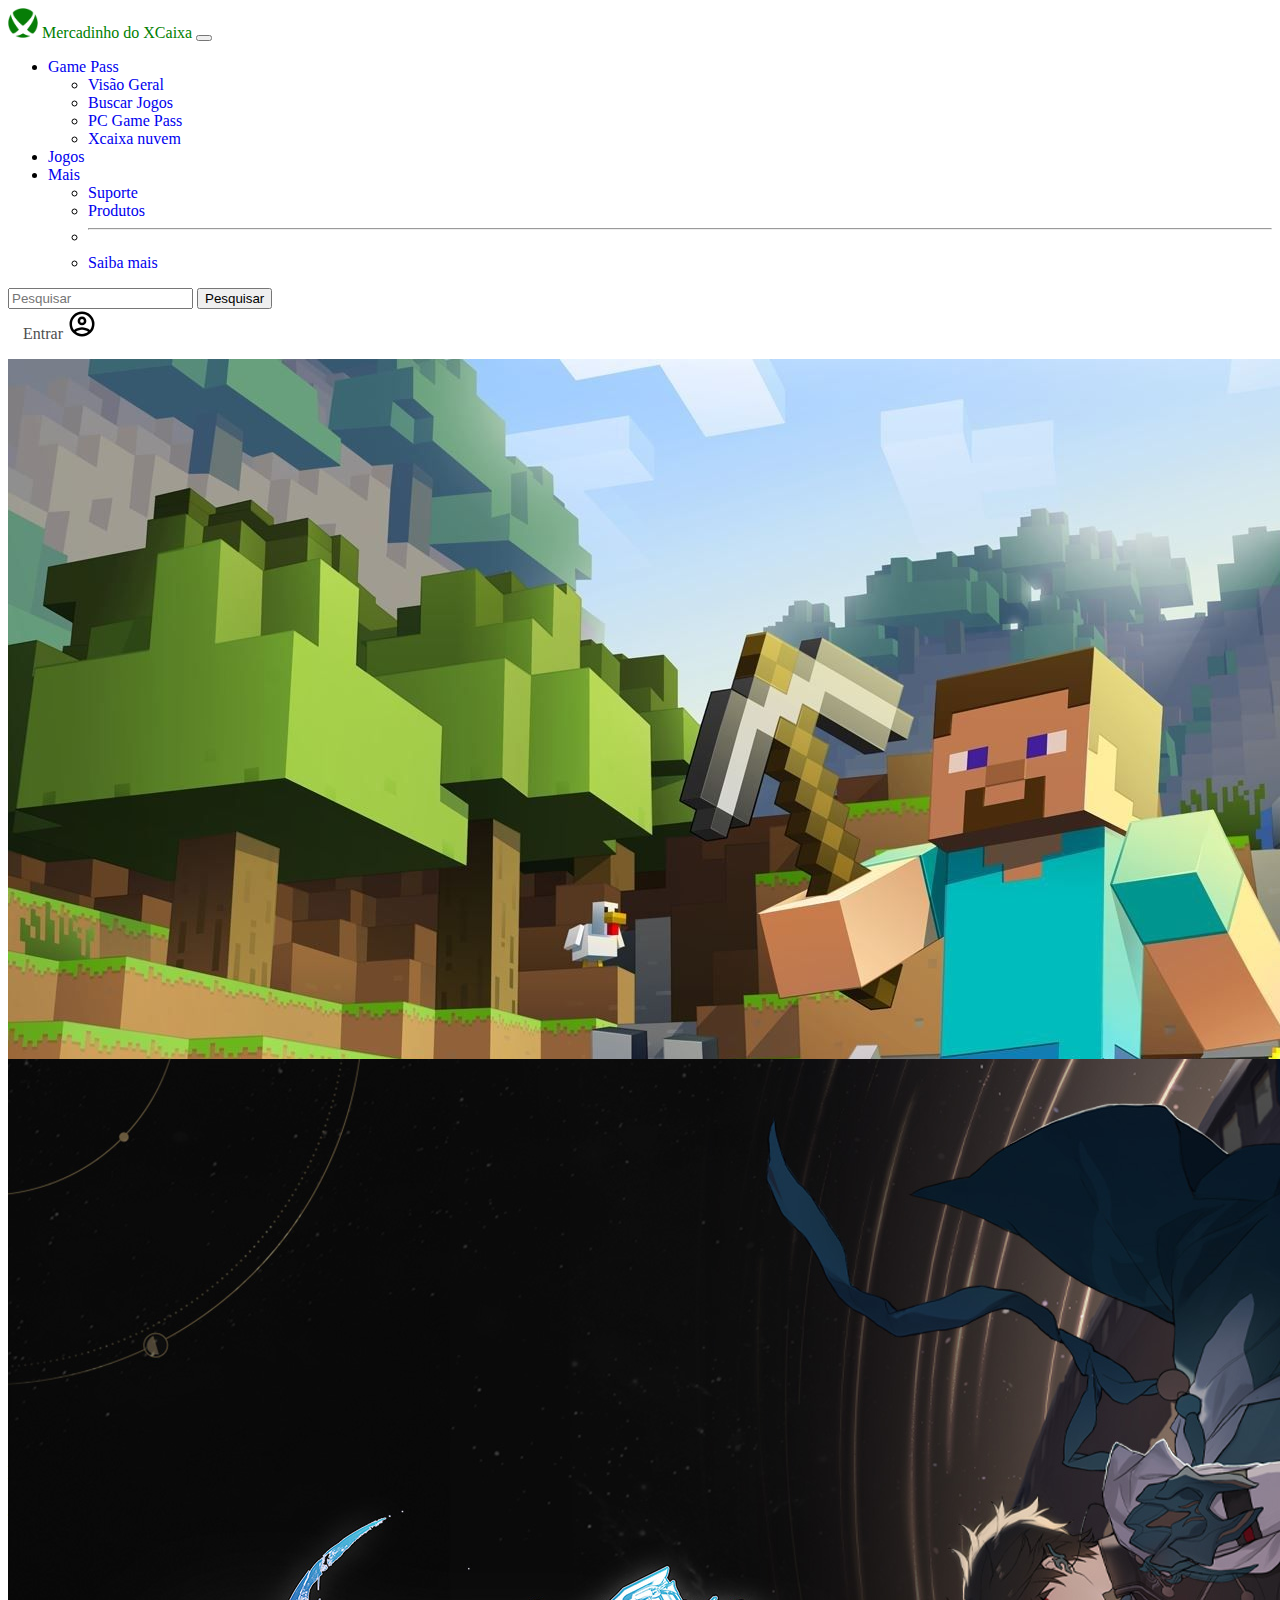
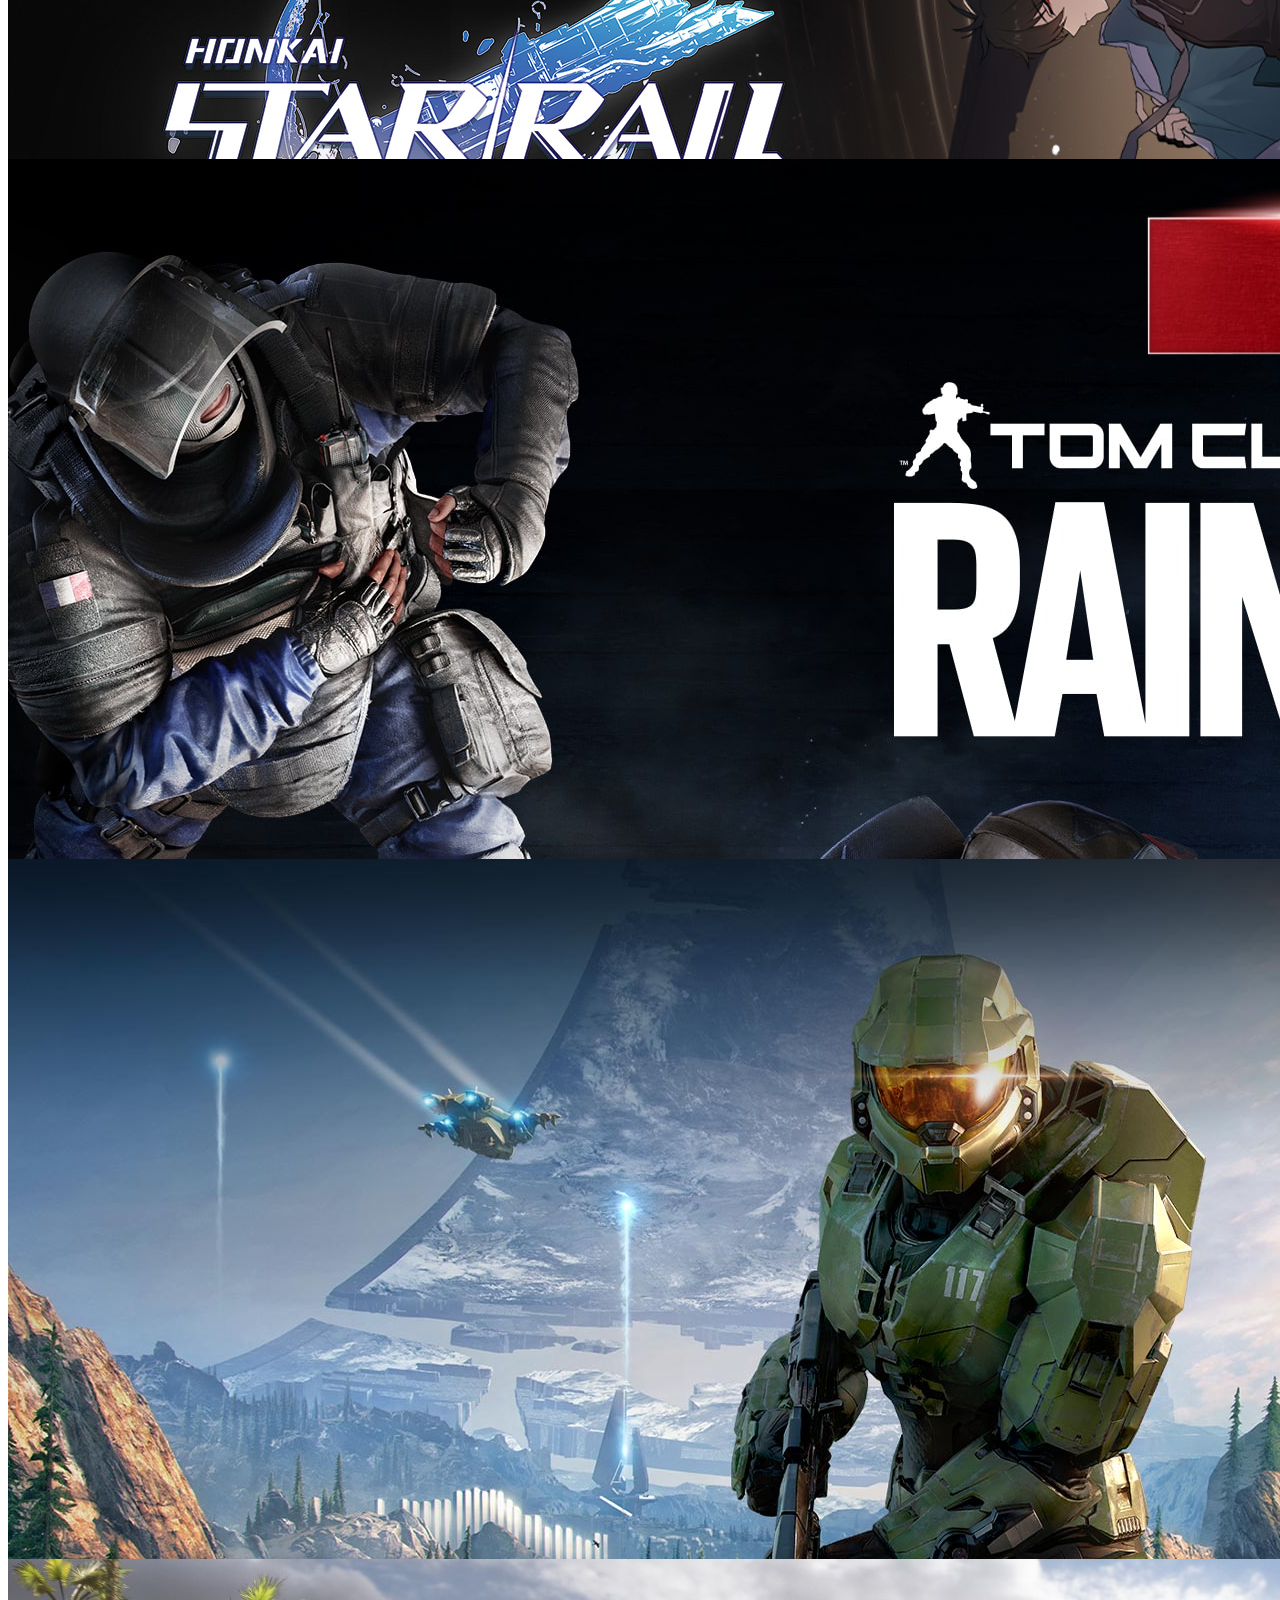
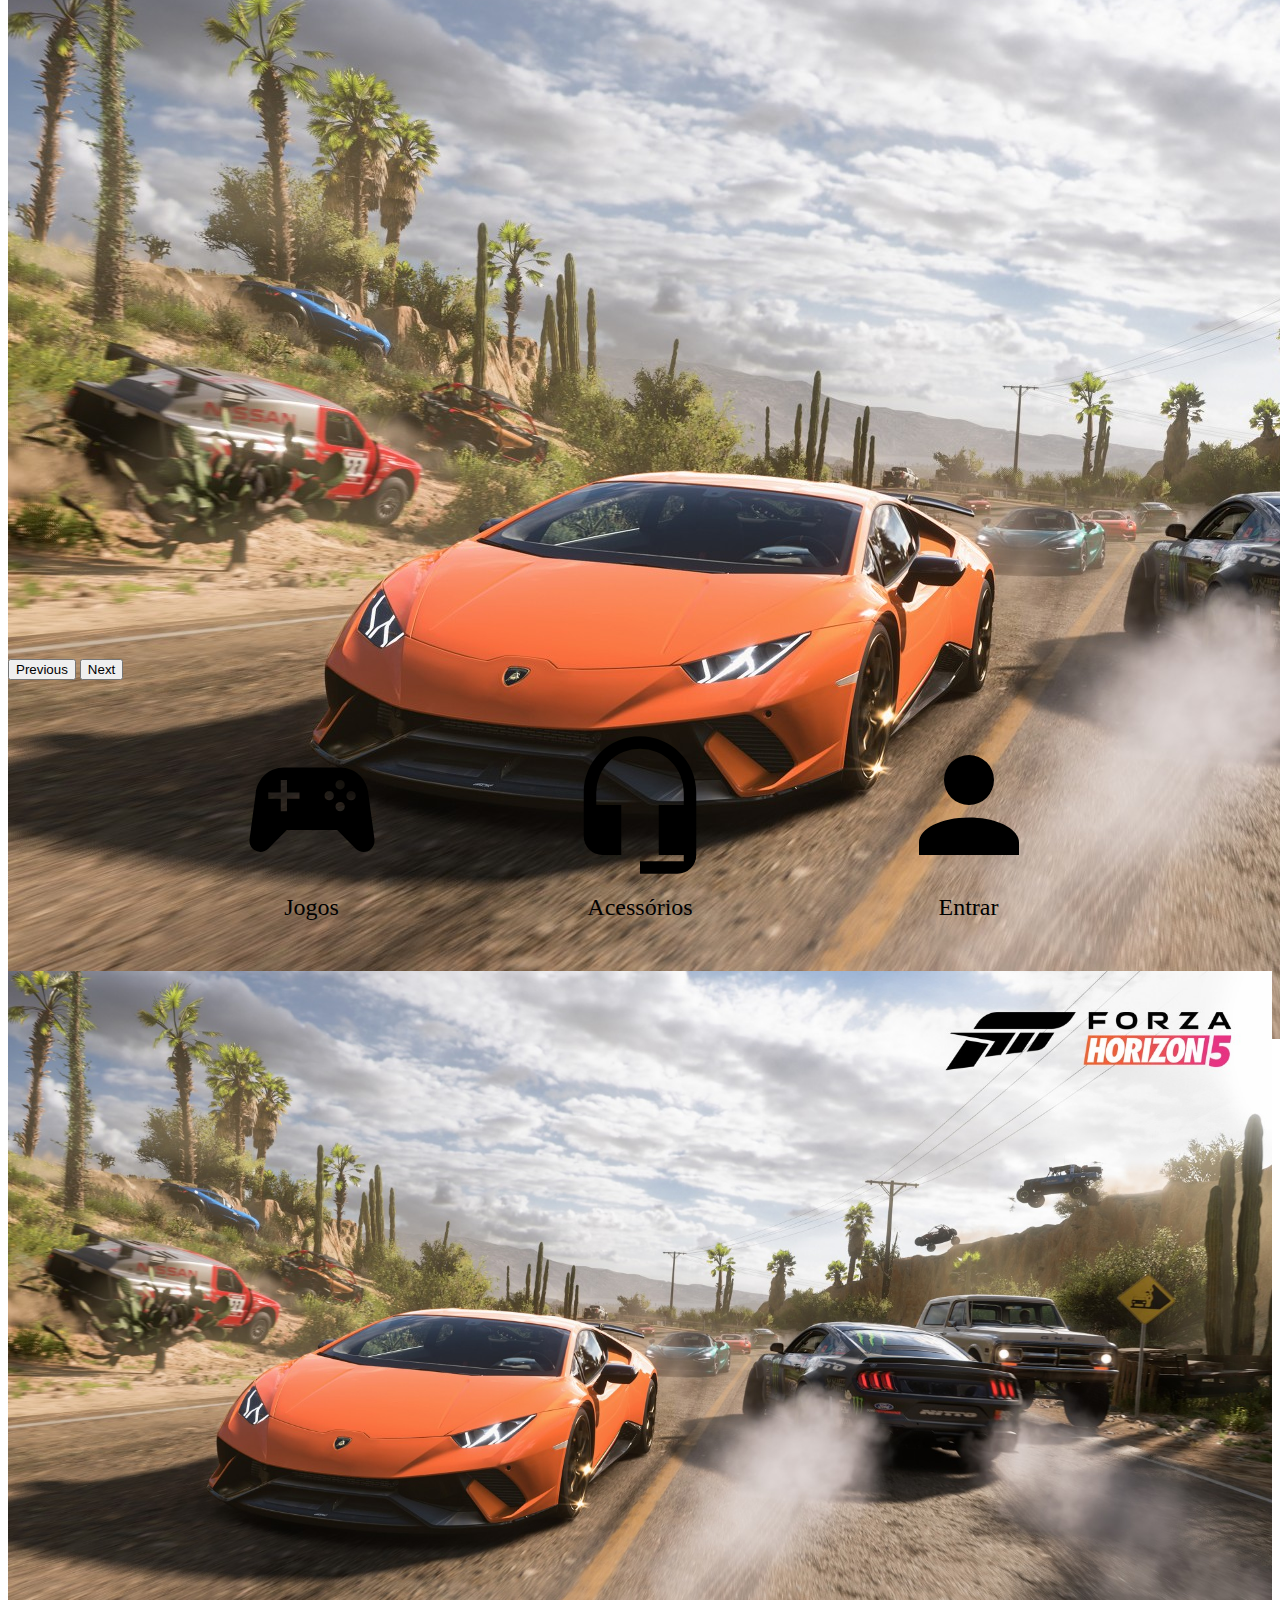
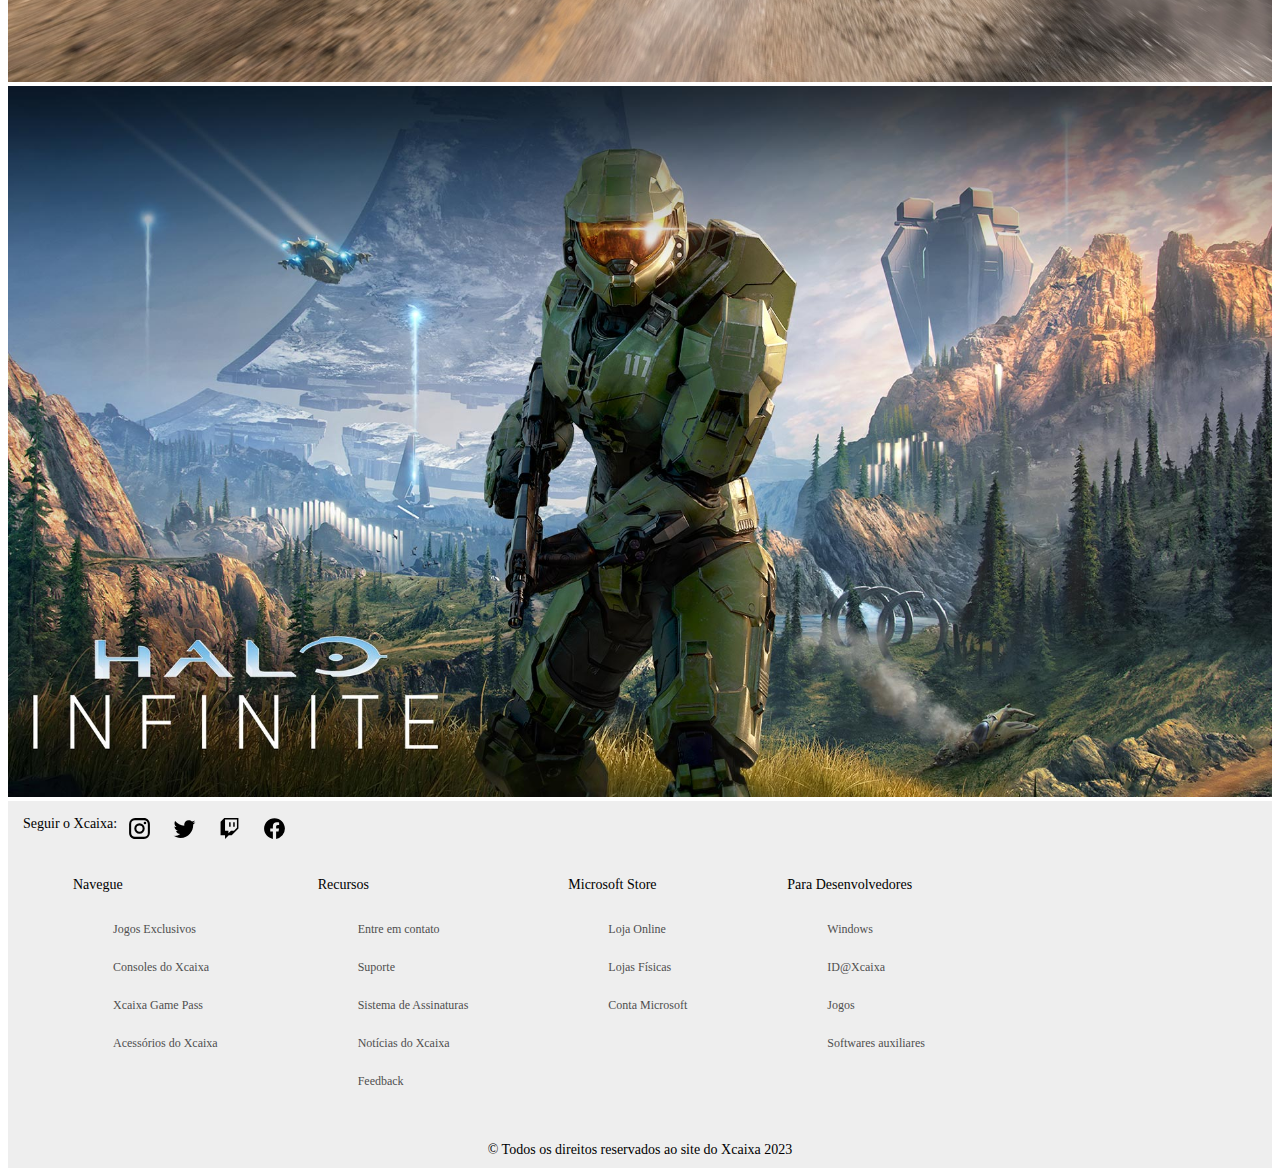
==== index.html @ ff06fa05 "arrumando repositorio" ====
<!DOCTYPE html>
<html lang="en">
<head>
  <meta charset="UTF-8">
  <meta http-equiv="X-UA-Compatible" content="IE=edge">
  <meta name="viewport" content="width=device-width, initial-scale=1.0">
  <title>Xcaixa</title>
  <link href="https://cdn.jsdelivr.net/npm/bootstrap@5.3.0-alpha3/dist/css/bootstrap.min.css" rel="stylesheet" integrity="sha384-KK94CHFLLe+nY2dmCWGMq91rCGa5gtU4mk92HdvYe+M/SXH301p5ILy+dN9+nJOZ" crossorigin="anonymous">
  <link rel="stylesheet" href="./estilos/index.css">
</head>
<body>

<!-- NavBar -->

  <nav class="navbar navbar-expand-lg bg-body-tertiary" data-bs-theme="light">
    <div class="container-fluid">
      <a class="navbar-brand" href="index.html" style="color: green;">
        <img src="./imagens/icones/xcaixa_logo_verde.png" alt="logo do xCaixa" class="xcaixa_logo">
        Mercadinho do XCaixa
      </a>
      <button class="navbar-toggler" type="button" data-bs-toggle="collapse" data-bs-target="#navbarScroll" aria-controls="navbarScroll" aria-expanded="false" aria-label="Toggle navigation">
        <span class="navbar-toggler-icon"></span>
      </button>
      <div class="collapse navbar-collapse" id="navbarScroll">
        <ul class="navbar-nav me-auto my-2 my-lg-0 navbar-nav-scroll" style="--bs-scroll-height: 100px;">

          <li class="nav-item dropdown">
            <a class="nav-link dropdown-toggle" href="#" role="button" data-bs-toggle="dropdown" aria-expanded="false">
              Game Pass
            </a>
            <ul class="dropdown-menu">
              <li><a class="dropdown-item" href="#">Visão Geral</a></li>
              <li><a class="dropdown-item" href="#">Buscar Jogos</a></li>
              <li><a class="dropdown-item" href="#">PC Game Pass</a></li>
              <li><a class="dropdown-item" href="./xnuvem.html">Xcaixa nuvem</a></li>
            </ul>
          </li>

          <li class="nav-item">
            <a class="nav-link" href="#">Jogos</a>
          </li>

          <li class="nav-item dropdown">
            <a class="nav-link dropdown-toggle" href="#" role="button" data-bs-toggle="dropdown" aria-expanded="false">
              Mais
            </a>
            <ul class="dropdown-menu">
              <li><a class="dropdown-item" href="#">Suporte</a></li>
              <li><a class="dropdown-item" href="#">Produtos</a></li>
              <li><hr class="dropdown-divider"></li>
              <li><a class="dropdown-item" href="#">Saiba mais</a></li>
            </ul>
          </li>

        </ul>
        <form class="d-flex" role="search">
          <input class="form-control me-2" type="search" placeholder="Pesquisar" aria-label="Search">
          <button class="btn btn-outline-success" type="submit">Pesquisar</button>
        </form>
        <a href="./login.html" class="login">
          <span>
            Entrar
            <img src="./imagens/icones/account-circle-outline.svg" alt="icone conta" class="icone-login">
          </span>
        </a>
      </div>
    </div>
  </nav>

<!-- Carousel -->

  <div id="carouselId" class="carousel slide" data-bs-ride="carousel">
    <ol class="carousel-indicators" style="list-style: none;">
      <li data-bs-target="#carouselId" data-bs-slide-to="0" class="active" aria-current="true" aria-label="First slide"></li>
      <li data-bs-target="#carouselId" data-bs-slide-to="1" aria-label="Second slide"></li>
      <li data-bs-target="#carouselId" data-bs-slide-to="2" aria-label="Third slide"></li>
      <li data-bs-target="#carouselId" data-bs-slide-to="3" aria-label="Forth slide"></li>
      <li data-bs-target="#carouselId" data-bs-slide-to="4" aria-label="Fifth slide"></li>
    </ol>
    <div class="carousel-inner" role="listbox">
      <div class="carousel-item active" style="max-height: 700px;">
        <img src="./imagens/jogos/mine.jpg" class="w-100 d-block" alt="First slide">
        <div class="carousel-caption d-none d-md-block">
          <h3 class="carousel-titulo">Minezão</h3>
          <p class="carousel-descricao">Jojinho bom</p>
        </div>
      </div>
      <div class="carousel-item" style="max-height: 700px;">
        <img src="./imagens/jogos/honkai.jpeg" class="w-100 d-block" alt="Second slide">
        <div class="carousel-caption d-none d-md-block">
          <h3 class="carousel-titulo">Honkai: Star Rail</h3>
          <p class="carousel-descricao">Casino anime</p>
        </div>
      </div>
      <div class="carousel-item" style="max-height: 700px;">
        <img src="./imagens/jogos/Rainbow.jpg" class="w-100 d-block" alt="Third slide">
        <div class="carousel-caption d-none d-md-block">
          <h3 class="carousel-titulo">Raibow Six: Siege</h3>
          <p class="carousel-descricao">Descrição</p>
        </div>
      </div>
      <div class="carousel-item" style="max-height: 700px;">
        <img src="./imagens/jogos/Halo.jpg" class="w-100 d-block" alt="Forth slide">
        <div class="carousel-caption d-none d-md-block">
          <h3 class="carousel-titulo">Halo Infinito</h3>
          <p class="carousel-descricao">Um dos jogos já feitos</p>
        </div>
      </div>
      <div class="carousel-item" style="max-height: 700px;">
        <img src="./imagens/jogos/forza.jpg" class="w-100 d-block" alt="Fifth slide">
        <div class="carousel-caption d-none d-md-block">
          <h3 class="carousel-titulo">Forza Horizon 5</h3>
          <p class="carousel-descricao">Grande jogo de corrida. Melhor que Gran Turismo</p>
        </div>
      </div>
    </div>
    <button class="carousel-control-prev" type="button" data-bs-target="#carouselId" data-bs-slide="prev">
      <span class="carousel-control-prev-icon" aria-hidden="true"></span>
      <span class="visually-hidden">Previous</span>
    </button>
    <button class="carousel-control-next" type="button" data-bs-target="#carouselId" data-bs-slide="next">
      <span class="carousel-control-next-icon" aria-hidden="true"></span>
      <span class="visually-hidden">Next</span>
      </button>
  </div>

<!-- Icones -->

  <div class="icones">
    <div class="icone">
      <a href="#">
        <img src="./imagens/icones/controller.svg" alt="icone controle">
        <span>Jogos</span>
      </a>
    </div>
    <div class="icone">
      <a href="#">
        <img src="./imagens/icones/headset.svg" alt="icone headset">
        <span>Acessórios</span>
      </a>
    </div>
    <div class="icone">
      <a href="#">
        <img src="./imagens/icones/account.svg" alt="icone conta">
        <span>Entrar</span>
      </a>
    </div>
  </div>

<!-- Jogos -->

  <section class="container-fluid">
    <div class="row p-2">
      <div class="col">
        <img class="jogo" src="./imagens/jogos/forza.jpg" alt="jogo">
      </div>
      <div class="col">
        <img class="jogo" src="./imagens/jogos/Halo.jpg" alt="jogo">
      </div>
    </div>
  </section>

<!-- Footer -->

  <footer>
    <div class="footer-redes-sociais">
      <span>
        Seguir o Xcaixa: 
      </span>
      <a href="#">
        <svg class="icone-rede-social" xmlns="http://www.w3.org/2000/svg" viewBox="0 0 24 24"><title>instagram</title><path d="M7.8,2H16.2C19.4,2 22,4.6 22,7.8V16.2A5.8,5.8 0 0,1 16.2,22H7.8C4.6,22 2,19.4 2,16.2V7.8A5.8,5.8 0 0,1 7.8,2M7.6,4A3.6,3.6 0 0,0 4,7.6V16.4C4,18.39 5.61,20 7.6,20H16.4A3.6,3.6 0 0,0 20,16.4V7.6C20,5.61 18.39,4 16.4,4H7.6M17.25,5.5A1.25,1.25 0 0,1 18.5,6.75A1.25,1.25 0 0,1 17.25,8A1.25,1.25 0 0,1 16,6.75A1.25,1.25 0 0,1 17.25,5.5M12,7A5,5 0 0,1 17,12A5,5 0 0,1 12,17A5,5 0 0,1 7,12A5,5 0 0,1 12,7M12,9A3,3 0 0,0 9,12A3,3 0 0,0 12,15A3,3 0 0,0 15,12A3,3 0 0,0 12,9Z" /></svg>
      </a>
      <a href="#">
        <svg class="icone-rede-social" xmlns="http://www.w3.org/2000/svg" viewBox="0 0 24 24"><title>twitter</title><path d="M22.46,6C21.69,6.35 20.86,6.58 20,6.69C20.88,6.16 21.56,5.32 21.88,4.31C21.05,4.81 20.13,5.16 19.16,5.36C18.37,4.5 17.26,4 16,4C13.65,4 11.73,5.92 11.73,8.29C11.73,8.63 11.77,8.96 11.84,9.27C8.28,9.09 5.11,7.38 3,4.79C2.63,5.42 2.42,6.16 2.42,6.94C2.42,8.43 3.17,9.75 4.33,10.5C3.62,10.5 2.96,10.3 2.38,10C2.38,10 2.38,10 2.38,10.03C2.38,12.11 3.86,13.85 5.82,14.24C5.46,14.34 5.08,14.39 4.69,14.39C4.42,14.39 4.15,14.36 3.89,14.31C4.43,16 6,17.26 7.89,17.29C6.43,18.45 4.58,19.13 2.56,19.13C2.22,19.13 1.88,19.11 1.54,19.07C3.44,20.29 5.7,21 8.12,21C16,21 20.33,14.46 20.33,8.79C20.33,8.6 20.33,8.42 20.32,8.23C21.16,7.63 21.88,6.87 22.46,6Z" /></svg>
      </a>
      <a href="#">
        <svg class="icone-rede-social" xmlns="http://www.w3.org/2000/svg" viewBox="0 0 24 24"><title>twitch</title><path d="M11.64 5.93H13.07V10.21H11.64M15.57 5.93H17V10.21H15.57M7 2L3.43 5.57V18.43H7.71V22L11.29 18.43H14.14L20.57 12V2M19.14 11.29L16.29 14.14H13.43L10.93 16.64V14.14H7.71V3.43H19.14Z" /></svg>
      </a>
      <a href="#">
        <svg class="icone-rede-social" xmlns="http://www.w3.org/2000/svg" viewBox="0 0 24 24"><title>facebook</title><path d="M12 2.04C6.5 2.04 2 6.53 2 12.06C2 17.06 5.66 21.21 10.44 21.96V14.96H7.9V12.06H10.44V9.85C10.44 7.34 11.93 5.96 14.22 5.96C15.31 5.96 16.45 6.15 16.45 6.15V8.62H15.19C13.95 8.62 13.56 9.39 13.56 10.18V12.06H16.34L15.89 14.96H13.56V21.96A10 10 0 0 0 22 12.06C22 6.53 17.5 2.04 12 2.04Z" /></svg>
      </a>
    </div>
    <div class="footer-navegacao">
      <section>
        <span>
          Navegue
        </span>
        <ul>
          <li><a href="#">Jogos Exclusivos</a></li>
          <li><a href="#">Consoles do Xcaixa</a></li>
          <li><a href="#">Xcaixa Game Pass</a></li>
          <li><a href="#">Acessórios do Xcaixa</a></li>
        </ul>
      </section>
      <section>
        <span>
          Recursos
        </span>
        <ul>
          <li><a href="#">Entre em contato</a></li>
          <li><a href="#">Suporte</a></li>
          <li><a href="#">Sistema de Assinaturas</a></li>
          <li><a href="#">Notícias do Xcaixa</a></li>
          <li><a href="#">Feedback</a></li>
        </ul>
      </section>
      <section>
        <span>
          Microsoft Store
        </span>
        <ul>
          <li><a href="#">Loja Online</a></li>
          <li><a href="#">Lojas Físicas</a></li>
          <li><a href="#">Conta Microsoft</a></li>
        </ul>
      </section>
      <section>
        <span>
          Para Desenvolvedores
        </span>
        <ul>
          <li><a href="#">Windows</a></li>
          <li><a href="#">ID@Xcaixa</a></li>
          <li><a href="#">Jogos</a></li>
          <li><a href="#">Softwares auxiliares</a></li>
        </ul>
      </section>
    </div>
    <div class="copyright">
      <span>&copy Todos os direitos reservados ao site do Xcaixa 2023</span>
    </div>
  </footer>  
  <script src="https://cdn.jsdelivr.net/npm/bootstrap@5.3.0-alpha3/dist/js/bootstrap.bundle.min.js" integrity="sha384-ENjdO4Dr2bkBIFxQpeoTz1HIcje39Wm4jDKdf19U8gI4ddQ3GYNS7NTKfAdVQSZe" crossorigin="anonymous"></script>
</body>
</html>
---- estilos/index.css ----
a {
  text-decoration: none;
}

.xcaixa_logo {
  width: 30px;
}

.login {
  margin-left: 15px;
  text-decoration: none;
  color: #4e4e4e;
}

.login:hover {
  cursor: pointer;
}

login:visited, login:link {
  color: #4e4e4e;
}

.icone-login {
  width: 30px;
}

.carousel-titulo , .carousel-descricao{
  text-shadow: 2px 2px rgba(0, 0, 0, 0.3);
}

.icones {
  padding: 50px;
  display: flex;
  justify-content: space-evenly;
  align-items: center;
}

.icone {
  cursor: pointer;
  width: 150px;
}

.icone a:visited, .icone a:link {
  color: #000;
}

.icone span {
  padding-top: 10px;
  display: flex;
  justify-content: center;
  font-size: 24px;
}

.icone:hover span {
  text-decoration: underline;
}

.jogo {
  width: 100%;
}

footer {
  display: block;
  background-color: #eeeeee;
}

.footer-redes-sociais {
  display: flex;
  justify-content: left;
  padding: 15px;
}

footer span {
  align-items: center;
  font-size: 14px;
}

.icone-rede-social {
  cursor: pointer;
  width: 25px;
  margin: 0 10px;
}

.footer-navegacao {
  display: flex;
  justify-content: left;
  padding: 15px;
}

.footer-navegacao section {
  padding: 0 50px;
}

.footer-navegacao ul {
  list-style: none;
}

.footer-navegacao li {
  display: block;
  padding: 10px 0;
}

.footer-navegacao li a {
  font-size: 12px;
}

.footer-navegacao li a:hover {
  text-decoration: underline;
}

.footer-navegacao li a:visited, .footer-navegacao li a:link {
  color: #4e4e4e;
}

.copyright{
  padding: 10px 0;
  text-align: center;
}
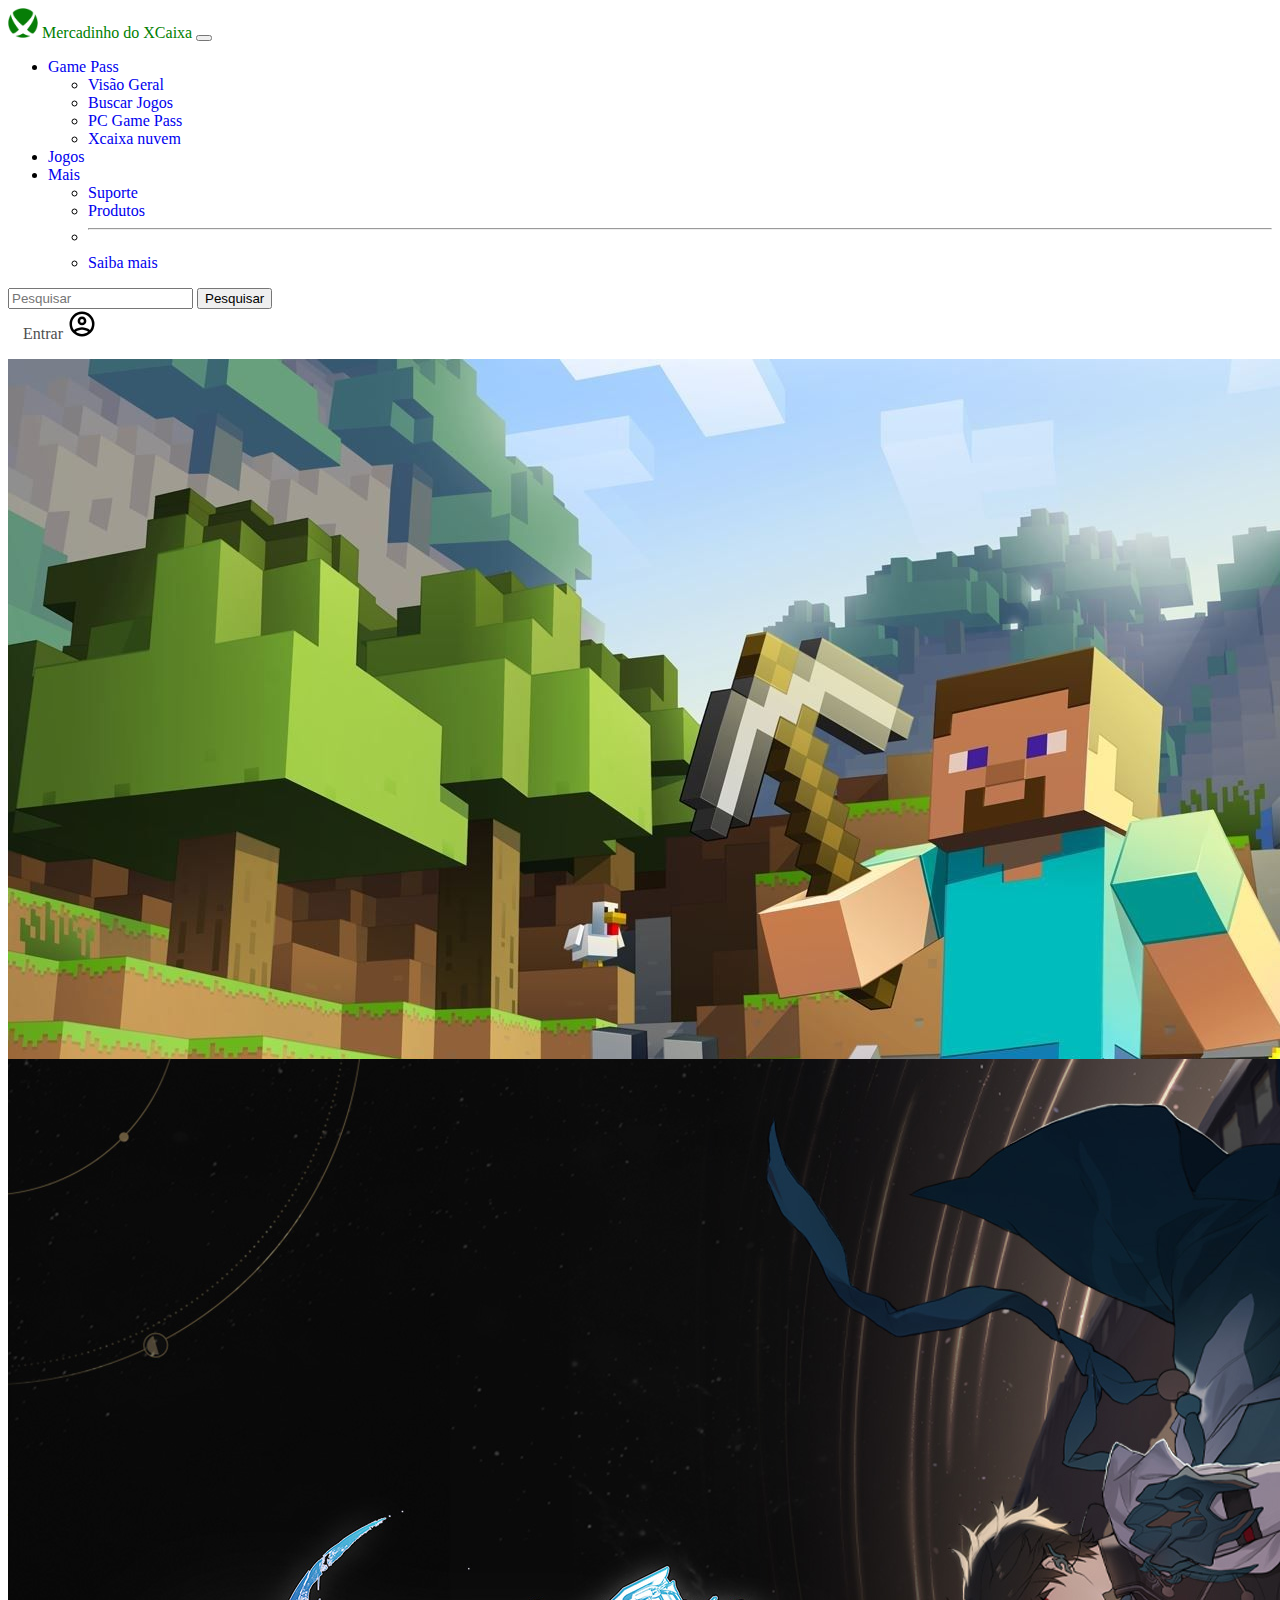
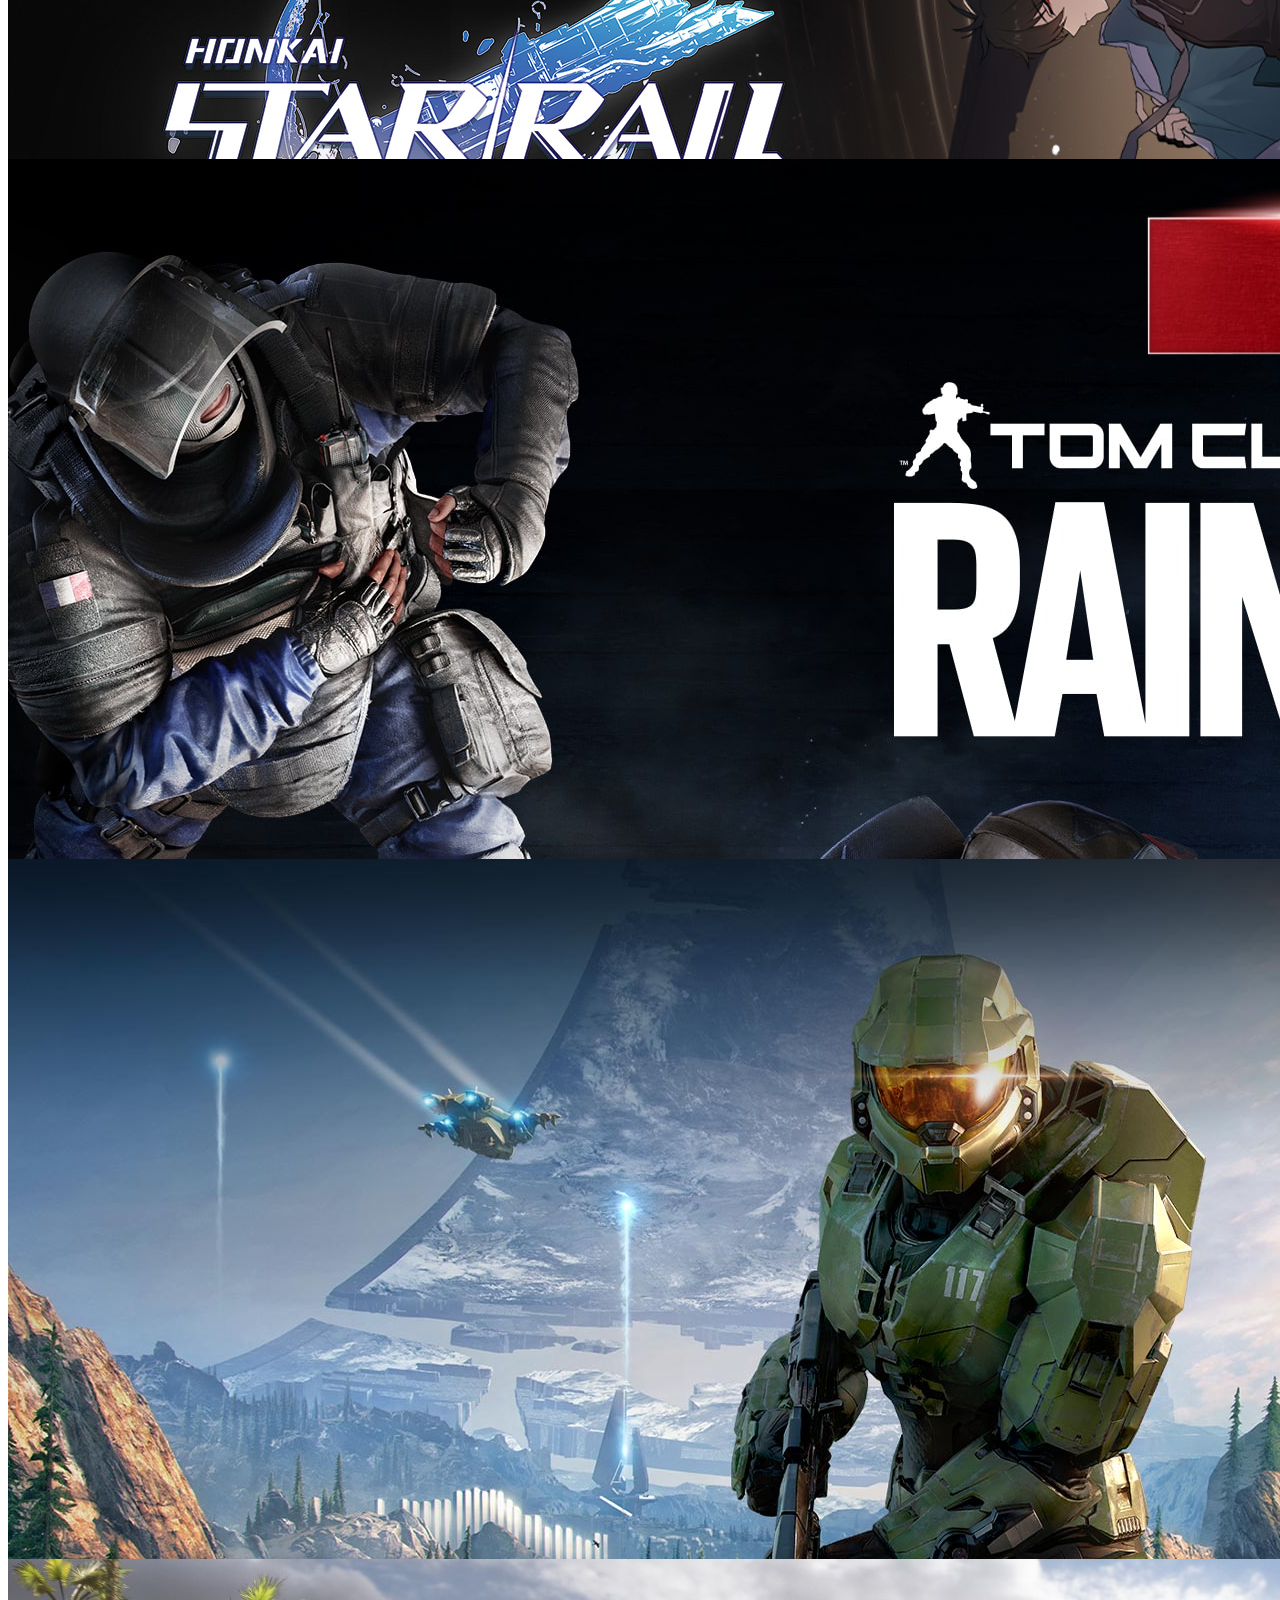
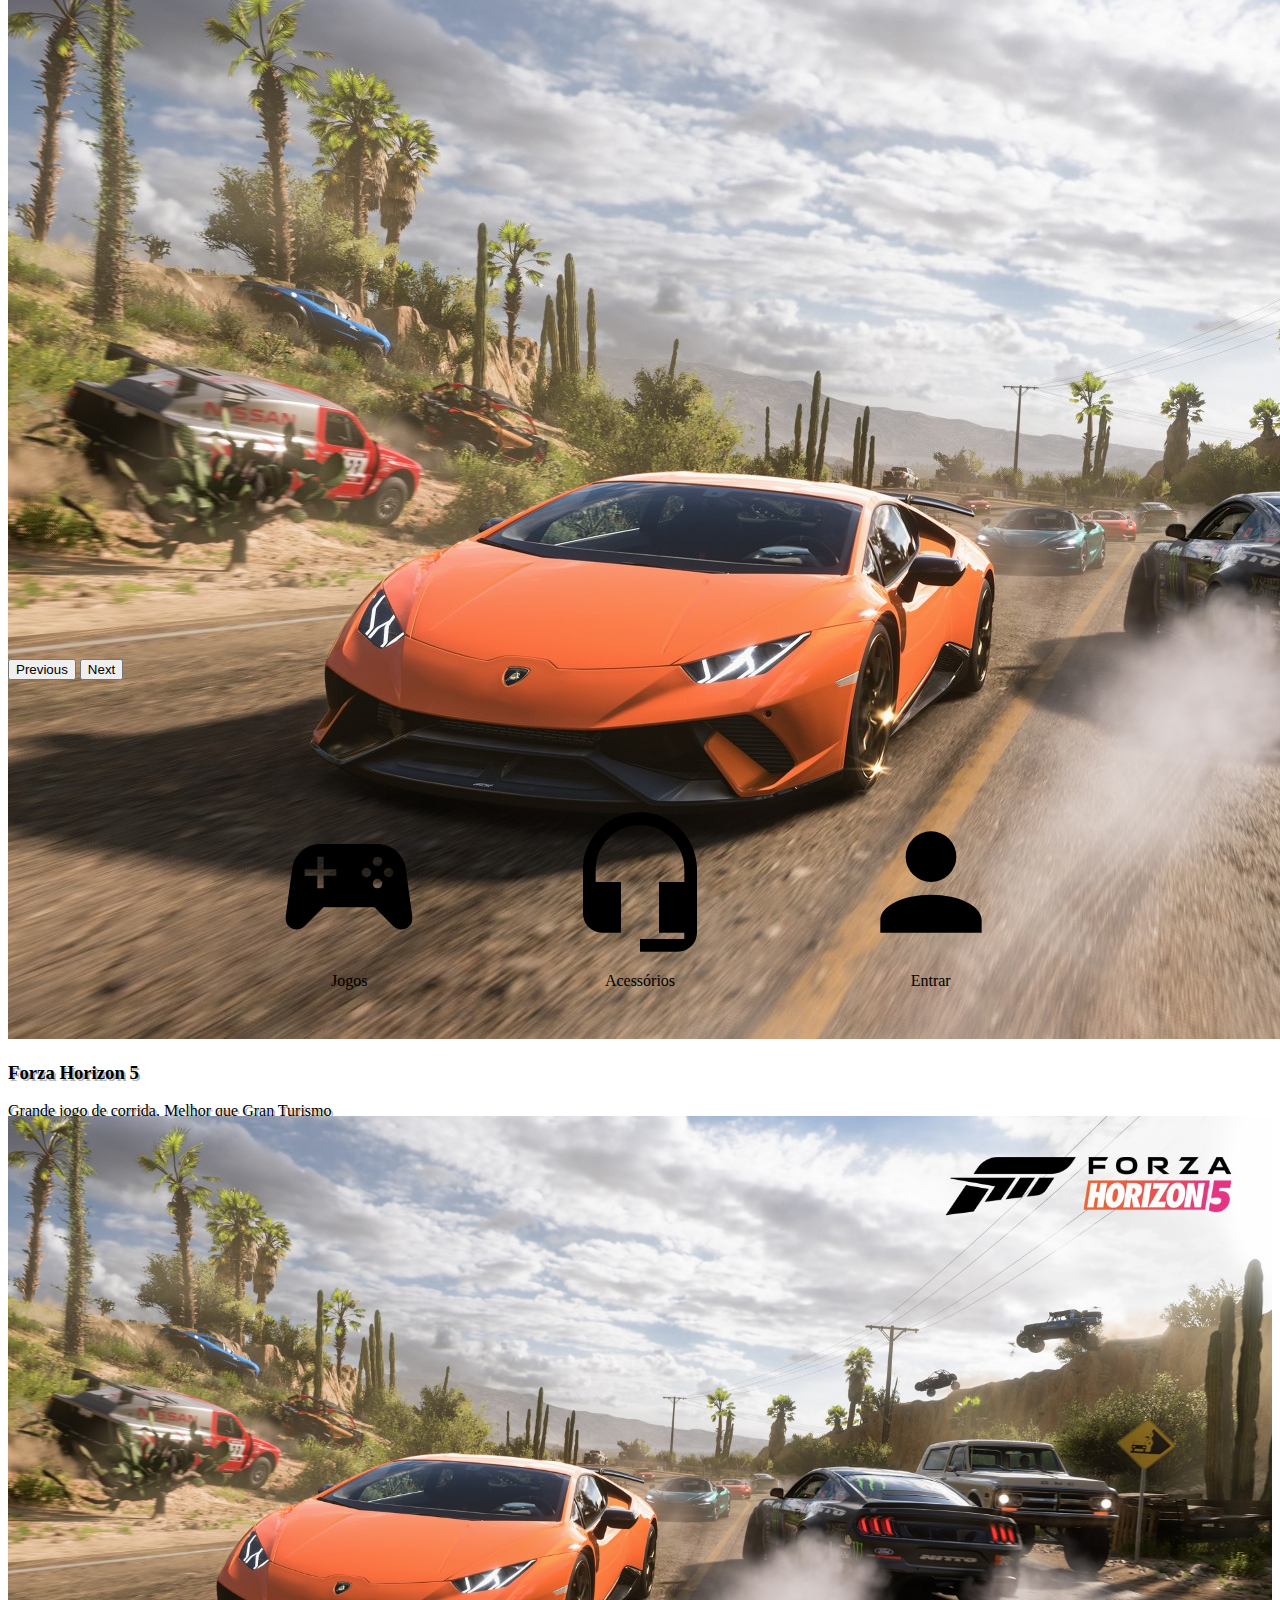
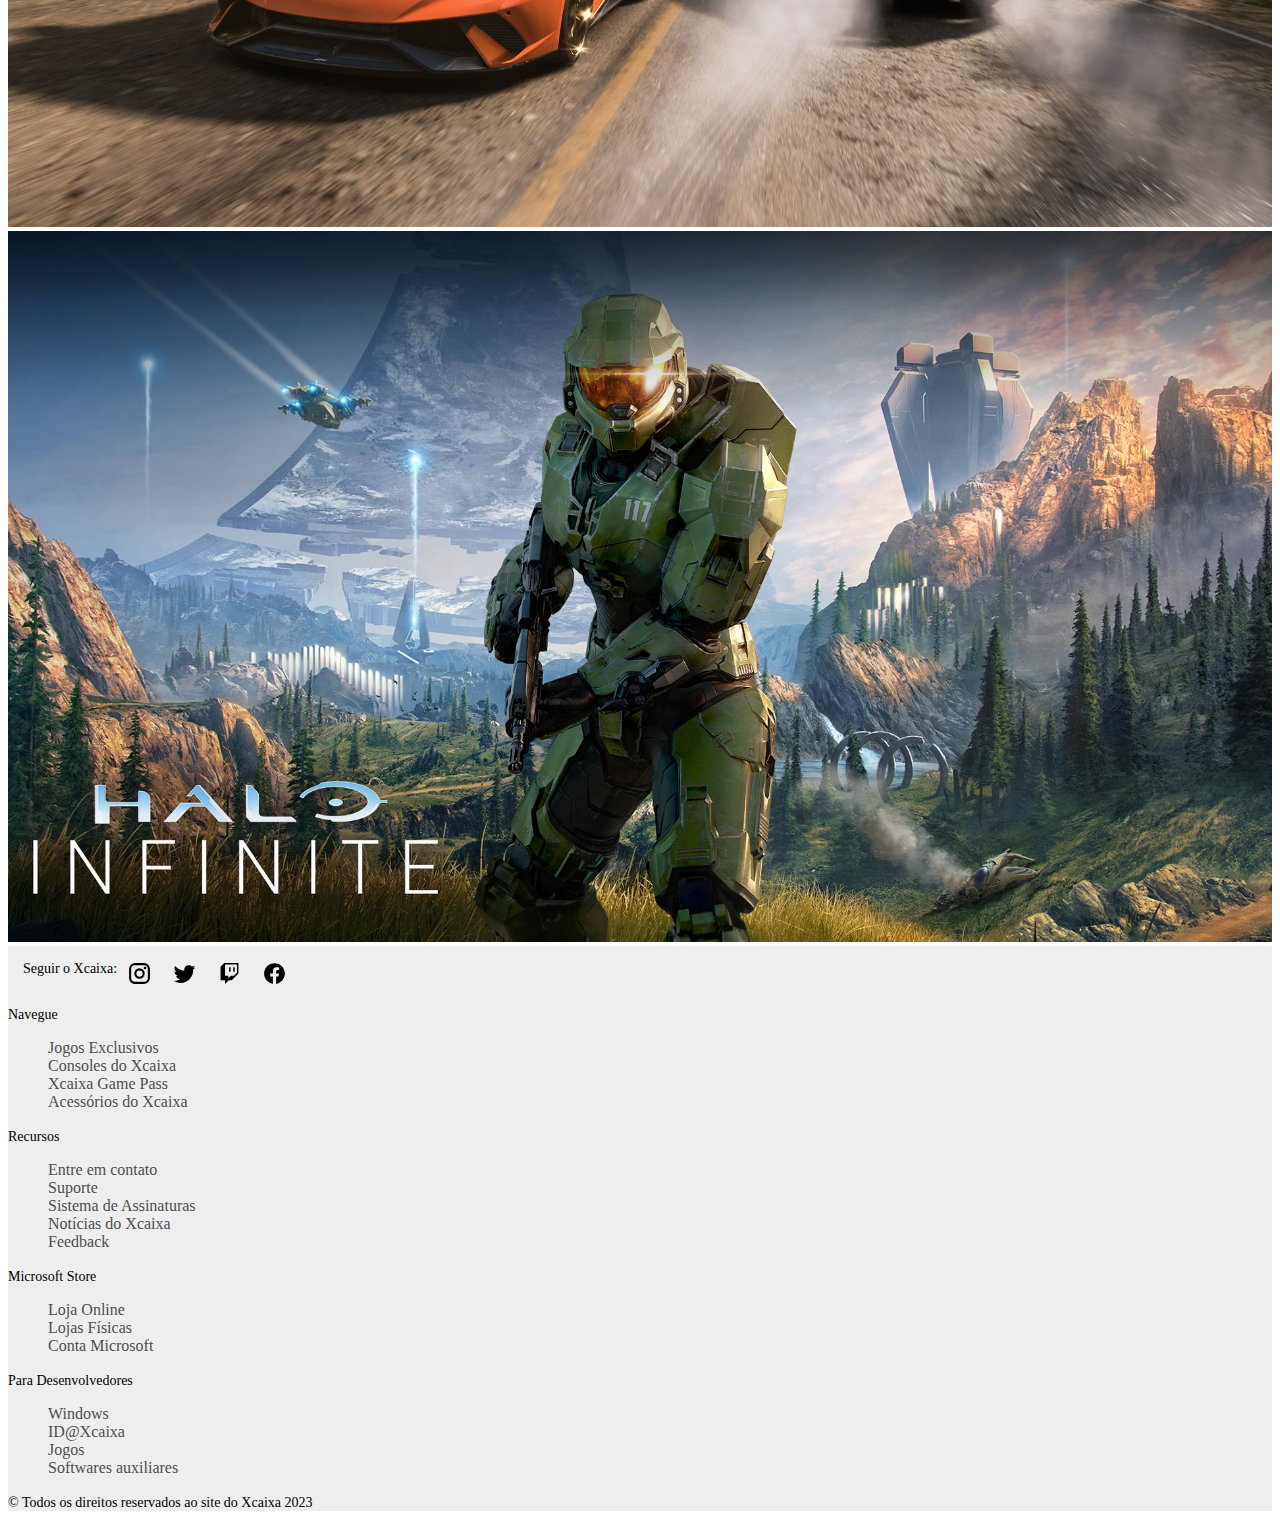
==== commit efb0fc0b: "arrumando css" ====
--- a/index.html
+++ b/index.html
@@ -180,55 +180,55 @@
         <svg class="icone-rede-social" xmlns="http://www.w3.org/2000/svg" viewBox="0 0 24 24"><title>facebook</title><path d="M12 2.04C6.5 2.04 2 6.53 2 12.06C2 17.06 5.66 21.21 10.44 21.96V14.96H7.9V12.06H10.44V9.85C10.44 7.34 11.93 5.96 14.22 5.96C15.31 5.96 16.45 6.15 16.45 6.15V8.62H15.19C13.95 8.62 13.56 9.39 13.56 10.18V12.06H16.34L15.89 14.96H13.56V21.96A10 10 0 0 0 22 12.06C22 6.53 17.5 2.04 12 2.04Z" /></svg>
       </a>
     </div>
-    <div class="footer-navegacao">
-      <section>
-        <span>
-          Navegue
-        </span>
-        <ul>
-          <li><a href="#">Jogos Exclusivos</a></li>
-          <li><a href="#">Consoles do Xcaixa</a></li>
-          <li><a href="#">Xcaixa Game Pass</a></li>
-          <li><a href="#">Acessórios do Xcaixa</a></li>
-        </ul>
-      </section>
-      <section>
-        <span>
-          Recursos
-        </span>
-        <ul>
-          <li><a href="#">Entre em contato</a></li>
-          <li><a href="#">Suporte</a></li>
-          <li><a href="#">Sistema de Assinaturas</a></li>
-          <li><a href="#">Notícias do Xcaixa</a></li>
-          <li><a href="#">Feedback</a></li>
-        </ul>
-      </section>
-      <section>
-        <span>
-          Microsoft Store
-        </span>
-        <ul>
-          <li><a href="#">Loja Online</a></li>
-          <li><a href="#">Lojas Físicas</a></li>
-          <li><a href="#">Conta Microsoft</a></li>
-        </ul>
-      </section>
-      <section>
-        <span>
-          Para Desenvolvedores
-        </span>
-        <ul>
-          <li><a href="#">Windows</a></li>
-          <li><a href="#">ID@Xcaixa</a></li>
-          <li><a href="#">Jogos</a></li>
-          <li><a href="#">Softwares auxiliares</a></li>
-        </ul>
-      </section>
-    </div>
-    <div class="copyright">
+    <section class="d-flex justify-content-start footer-navegacao">
+        <div class="p-5">
+          <span>
+            Navegue
+          </span>
+          <ul>
+            <li><a href="#">Jogos Exclusivos</a></li>
+            <li><a href="#">Consoles do Xcaixa</a></li>
+            <li><a href="#">Xcaixa Game Pass</a></li>
+            <li><a href="#">Acessórios do Xcaixa</a></li>
+          </ul>
+        </div>
+        <div class="p-5">
+          <span>
+            Recursos
+          </span>
+          <ul>
+            <li><a href="#">Entre em contato</a></li>
+            <li><a href="#">Suporte</a></li>
+            <li><a href="#">Sistema de Assinaturas</a></li>
+            <li><a href="#">Notícias do Xcaixa</a></li>
+            <li><a href="#">Feedback</a></li>
+          </ul>
+        </div>
+        <div class="p-5">
+          <span>
+            Microsoft Store
+          </span>
+          <ul>
+            <li><a href="#">Loja Online</a></li>
+            <li><a href="#">Lojas Físicas</a></li>
+            <li><a href="#">Conta Microsoft</a></li>
+          </ul>
+        </div>
+        <div class="p-5">
+          <span>
+            Para Desenvolvedores
+          </span>
+          <ul>
+            <li><a href="#">Windows</a></li>
+            <li><a href="#">ID@Xcaixa</a></li>
+            <li><a href="#">Jogos</a></li>
+            <li><a href="#">Softwares auxiliares</a></li>
+          </ul>
+        </div>
+    </section>
+    <section class="p-3 text-center">
       <span>&copy Todos os direitos reservados ao site do Xcaixa 2023</span>
-    </div>
+    </section>
   </footer>  
   <script src="https://cdn.jsdelivr.net/npm/bootstrap@5.3.0-alpha3/dist/js/bootstrap.bundle.min.js" integrity="sha384-ENjdO4Dr2bkBIFxQpeoTz1HIcje39Wm4jDKdf19U8gI4ddQ3GYNS7NTKfAdVQSZe" crossorigin="anonymous"></script>
 </body>
--- a/estilos/index.css
+++ b/estilos/index.css
@@ -29,7 +29,7 @@
 }
 
 .icones {
-  padding: 50px;
+  padding: 10%;
   display: flex;
   justify-content: space-evenly;
   align-items: center;
@@ -37,7 +37,7 @@
 
 .icone {
   cursor: pointer;
-  width: 150px;
+  width:  15%;
 }
 
 .icone a:visited, .icone a:link {
@@ -48,7 +48,7 @@
   padding-top: 10px;
   display: flex;
   justify-content: center;
-  font-size: 24px;
+  font-size: 12pt;
 }
 
 .icone:hover span {
@@ -82,37 +82,17 @@
 }
 
 .footer-navegacao {
-  display: flex;
-  justify-content: left;
-  padding: 15px;
+  background-color: #eeeeee;
 }
 
-.footer-navegacao section {
-  padding: 0 50px;
-}
-
-.footer-navegacao ul {
+.footer-navegacao ul{
   list-style: none;
 }
 
-.footer-navegacao li {
-  display: block;
-  padding: 10px 0;
-}
-
-.footer-navegacao li a {
-  font-size: 12px;
-}
-
-.footer-navegacao li a:hover {
-  text-decoration: underline;
-}
-
-.footer-navegacao li a:visited, .footer-navegacao li a:link {
+.footer-navegacao a:visited, .footer-navegacao a:link {
   color: #4e4e4e;
 }
 
-.copyright{
-  padding: 10px 0;
-  text-align: center;
+.footer-navegacao a:hover {
+  text-decoration: underline;
 }
